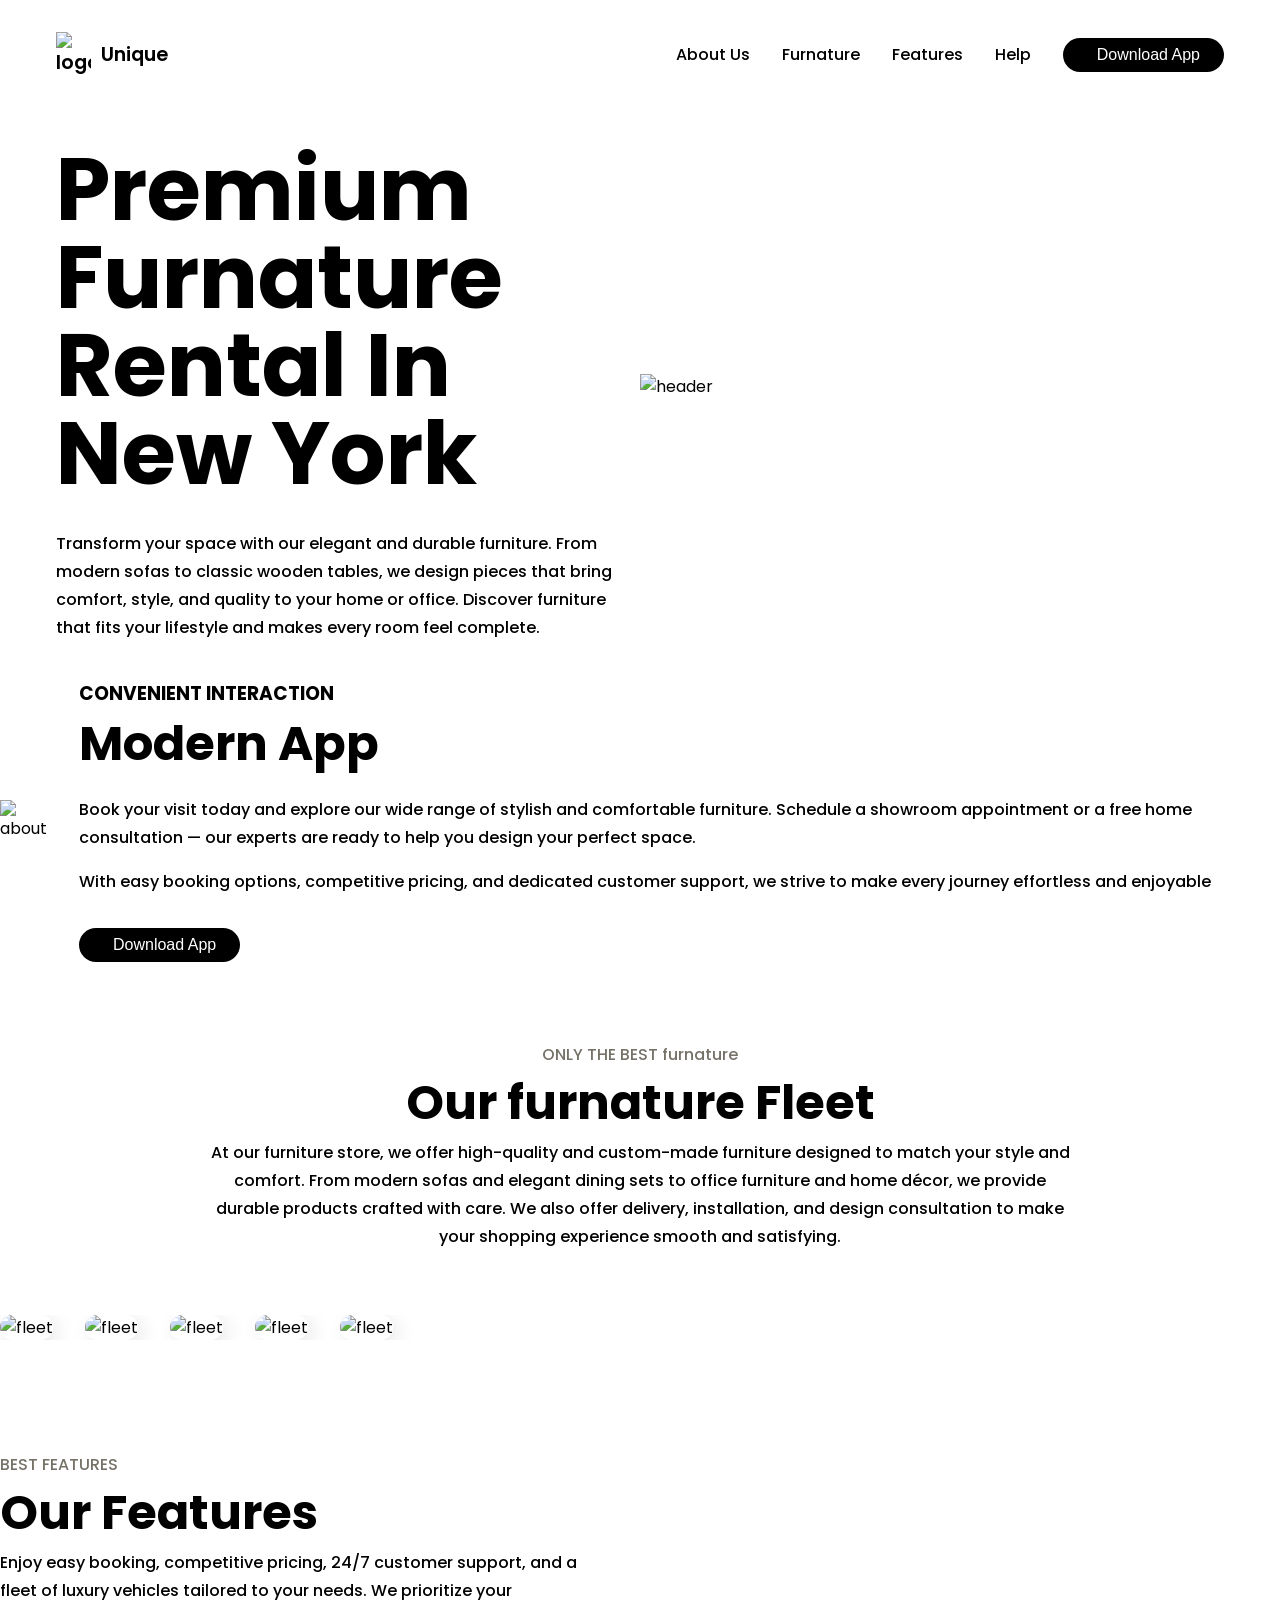
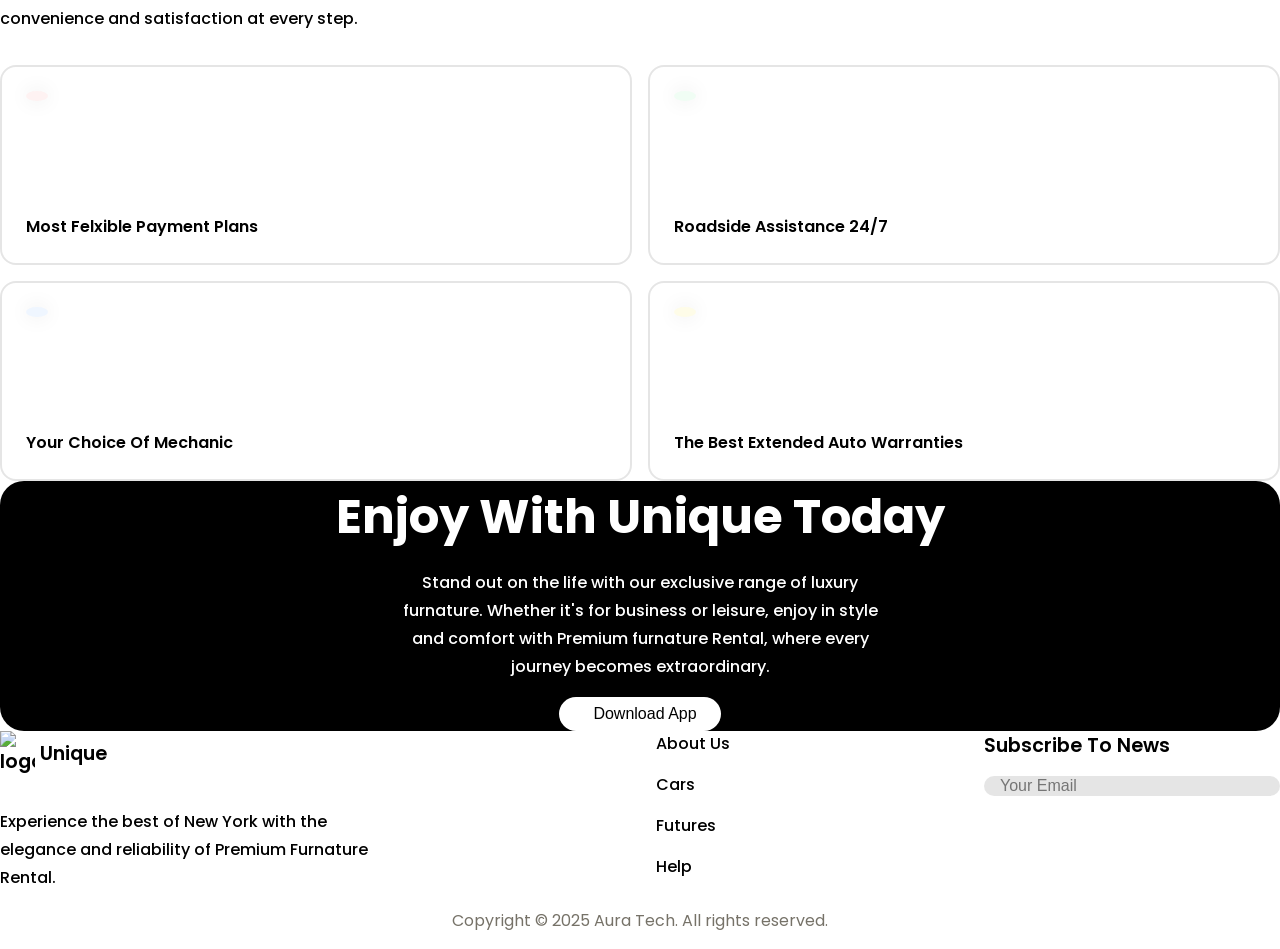
==== index.html @ 3b1fe0c5 "Rename fur.html to index.html" ====
<!DOCTYPE html>
<html lang="en">
<head>
    <meta charset="UTF-8">
    <meta name="viewport" content="width=device-width, initial-scale=1.0">
     <link
      href="https://cdn.jsdelivr.net/npm/remixicon@4.5.0/fonts/remixicon.css"
      rel="stylesheet"
    />
    <link rel="stylesheet" href="fur.css">
    <title>Unique</title>
</head>
<body>
    <nav>
        <div class="nav__header">
            <div class="nav__logo">
                <a href="#" class="nav__logo">
                    <img src="fur.image/logo-light.png" alt="logo" class="logo-light">
                    <img src="fur.image/logo-dark.png" alt="logo" class="logo-dark">
                    Unique
                </a>
            </div>
            <div class="nav_menu_btn" id="menu-btn">
                <i class="ri-menu-3-line"></i>
            </div>
        </div>
        <ul class="nav__links" id="nav-links">
            <li><a href="#about">About Us</a></li>
            <li><a href="#furnature">Furnature</a></li>
            <li><a href="#feature">Features</a></li>
            <li><a href="#help">Help</a></li>
            <li>
                <button class="btn">
                 <span><i class="ri-apple-fill"></i></span>
                 Download App
                </button>
            </li>
        </ul>
    </nav>

    <header>
        <div class="header__image">
            <img src="fur.image/hal-gatewood-Vfml26Iy4mI-unsplash.jpg" alt="header">
        </div>
        <div class="header__content">
            <h1>Premium Furnature Rental In New York</h1>
            <p class="section__description">
                 Transform your space with our elegant and durable furniture. 
                 From modern sofas to classic wooden tables, we design pieces 
                 that bring comfort, style, and quality to your home or office. 
                 Discover furniture that fits your lifestyle and makes every room feel complete.
            </p>
        </div>
    </header>

    <section class="section__container about__container" id="about">
        <div class="about__image">
            <img src="fur.image/kam-idris-hYb7kbu4x7E-unsplash.jpg" alt="about">
        </div>
        <div class="about__content">
            <h3 class="setion__subheader">CONVENIENT INTERACTION</h3>
            <h2 class="section__header">Modern App</h2>
             <p class="section__description">
                Book your visit today and explore our wide range of stylish and comfortable furniture. 
                Schedule a showroom appointment or a free home consultation — our experts are ready to 
                help you design your perfect space.
            </p>
             <p class="section__description">
               With easy booking options, competitive pricing, and dedicated customer
               support, we strive to make every journey effortless and enjoyable
             </p>
             <div class="about__btn">
                <button class="btn">
                    <span><i class="ri-apple-fill"></i></span>
                     Download App
                </button>
             </div>
        </div>
    </section>


    <section class="fleet__container" id="furnature">
        <h3 class="section__subheader">ONLY THE BEST furnature</h3>
        <h2 class="section__header">Our furnature Fleet</h2>
        <p class="section__description">
           At our furniture store, we offer high-quality and custom-made furniture designed to match your style and comfort. 
           From modern sofas and elegant dining sets to office furniture and home décor, we provide durable products crafted with care. 
           We also offer delivery, installation, and design consultation to make your shopping experience smooth and satisfying.
      </p>
      <div class="fleet__wrapper-1">
        <div class="fleet__images">
        <img src="fur.image/daniil-silantev-1P6AnKDw6S8-unsplash (1).jpg" alt="fleet">
        <img src="fur.image/daniil-silantev-1P6AnKDw6S8-unsplash (1).jpg" alt="fleet">
        <img src="fur.image/daniil-silantev-1P6AnKDw6S8-unsplash (1).jpg" alt="fleet">
        <img src="fur.image/daniil-silantev-1P6AnKDw6S8-unsplash (1).jpg" alt="fleet">
        <img src="fur.image/daniil-silantev-1P6AnKDw6S8-unsplash (1).jpg" alt="fleet">
         </div>
     </div>
     <div class="fleet__wrapper-2">
        <div class="fleet__images">
            <img src="fur.image/hutomo-abrianto-Q_fZcn8vlWY-unsplash.jpg" alt="">
            <img src="fur.image/hutomo-abrianto-Q_fZcn8vlWY-unsplash.jpg" alt="">
            <img src="fur.image/hutomo-abrianto-Q_fZcn8vlWY-unsplash.jpg" alt="">
            <img src="fur.image/hutomo-abrianto-Q_fZcn8vlWY-unsplash.jpg" alt="">
            <img src="fur.image/hutomo-abrianto-Q_fZcn8vlWY-unsplash.jpg" alt="">
            <img src="fur.image/hutomo-abrianto-Q_fZcn8vlWY-unsplash.jpg" alt="">
        </div>
     </div>
    </section>


    <section class="section__container feature__container" id="feature">
        <h3 class="section__subheader">BEST FEATURES</h3>
        <h2 class="section__header">Our Features</h2>
        <p class="section__description">
          Enjoy easy booking, competitive pricing, 24/7 customer support, and a
          fleet of luxury vehicles tailored to your needs. We prioritize your
          convenience and satisfaction at every step.
      </p>
      <div class="feature__grid">
        <div class="feature__card">
            <span><i class="ri-bank-card-line"></i></span>
            <h4>Most Felxible Payment Plans</h4>
        </div>
        <div class="feature__card">
            <span><i class="ri-customer-service-2-line"></i></span>
             <h4>Roadside Assistance 24/7</h4>
        </div>
        <div class="feature__card">
          <span><i class="ri-roadster-line"></i></span>
          <h4>Your Choice Of Mechanic</h4>
        </div>
        <div class="feature__card">
            <span><i class="ri-award-line"></i></span>
            <h4>The Best Extended Auto Warranties</h4>
        </div>
      </div>
    </section>

     <section class="section__container banner__container" id="help">
      <h2 class="section__header">Enjoy With Unique Today</h2>
      <p class="section__description">
        Stand out on the life with our exclusive range of luxury furnature.
        Whether it's for business or leisure, enjoy in style and comfort with
        Premium furnature Rental, where every journey becomes extraordinary.
      </p>
      <div class="banner__btn">
        <button class="btn">
          <span><i class="ri-apple-fill"></i></span>
          Download App
        </button>
      </div>
    </section>

      <footer>
      <div class="section__container footer__container">
        <div class="footer__col">
          <a href="#" class="footer__logo">
            <img src="fur.image/logo-dark.png" alt="logo" />
            Unique
          </a>
          <p class="section__description">
            Experience the best of New York with the elegance and reliability of
            Premium Furnature Rental.
          </p>
        </div>
        <div class="footer__col">
          <ul class="footer__links">
            <li><a href="#">About Us</a></li>
            <li><a href="#">Cars</a></li>
            <li><a href="#">Futures</a></li>
            <li><a href="#">Help</a></li>
          </ul>
        </div>
         <div class="footer__col">
          <h4>Subscribe To News</h4>
          <form action="/">
            <input type="text" placeholder="Your Email" />
            <button class="btn"><i class="ri-arrow-right-line"></i></button>
          </form>
        </div>
      </div>
      <div class="footer__bar">
        Copyright © 2025 Aura Tech. All rights reserved.
      </div>
    </footer>
    

    <script src="https://unpkg.com/scrollreveal"></script>
    <script src="fur.js"></script>
</body>
</html>
---- fur.css ----
@import url("https://fonts.googleapis.com/css2?family=Poppins:ital,wght@0,100;0,200;0,300;0,400;0,500;0,600;0,700;0,800;0,900;1,100;1,200;1,300;1,400;1,500;1,600;1,700;1,800;1,900&display=swap");

:root {
    --text-dark: #000000;
    --text-light: #767268;
    --extra-light: #f3f4f6;
    --white: #ffffff;
    --max-width: 1200px;
}

* {
  padding: 0;
  margin: 0;
  box-sizing: border-box;
}

.section__subheader {
    font-size: 1rem;
    font-weight: 500;
    color: var(--text-light);
    text-align: center;
}

.section__header {
    font-size: 3rem;
    font-weight: 700;
    color: var(--text-dark);
    text-align: center;
}

.section__description {
    font-weight: 500;
    color: var(--text-dark);
    line-height: 1.75rem;
    text-align: center;
}

.btn {
    display: flex;
    align-items: center;
    gap: 10px;
    padding: 0.5rem 1.5rem;
    outline: none;
    border: none;
    font-size: 1rem;
    font-weight: 500;
    font-weight: "Poppins", sans-serif;
    color: var(--white);
    background-color: var(--text-dark);
    border-radius: 5rem;
    transition: 0.3s;
    cursor: pointer;
}

.btn:hover {
    background-color: var(--text-light);
}

img {
    display: flex;
    width: 100%;
}

a {
    text-decoration: none;
    transition: 0.3s;
}

ul {
    list-style: none;
}

html,
body {
    scroll-behavior: smooth;
}

body {
    font-family: "Poppins", sans-serif;
}

nav {
    position: fixed;
    isolation: isolate;
    width: 100%;
    z-index: 9;
}

.nav__header {
    padding: 1rem;
    width: 100%;
    display: flex;
    align-items: center;
    justify-content: space-between;
    background-color: var(--text-dark);
}

.nav__logo {
    display: flex;
    align-items: center;
    gap: 10px;
    font-size: 1.2rem;
    font-weight: 600;
    color: var(--white);
}

.nav__logo .logo-light {
    max-width: 35px;
}

.nav__logo .logo-dark {
    display: none;
}

.nav_menu_btn {
    font-size: 1.5rem;
    color: var(--white);
    cursor: pointer;
}

.nav__links {
    position: absolute;
    bottom: 0;
    left: 0;
    width: 100%;
    display: flex;
    align-items: center;
    justify-content: center;
    flex-direction: column;
    gap: 2rem;
    padding: 2rem;
    background-color: var(--text-dark);
    transition: transform 0.5s;
    z-index: -1;
}

.nav__links.open {
    transform: translateY(100%);
}

.nav__links a {
    font-weight: 500;
    color: var(--white);
    white-space: nowrap;
}

.nav__links a:hover {
    color: var(--text-light);
}

header {
    display: grid;
    padding-top: 8rem;
    overflow: hidden;
}

.header__image {
    background-image: url("fur.image/hal-gatewood-Vfml26Iy4mI-unsplash.jpg");
    background-position: center center;
    background-size: cover;
    background-repeat: no-repeat;
    box-shadow: 0 0 50px 50px var(--white) inset;
    transition: transform 0.3s ease;
    
}
    .header__image:hover {
        transform: scale(1.1)

    }


.header__content {
    padding-block: 2rem 5rem;
    padding-inline: 1rem;
}

.header__content h1 {
    margin-bottom: 2rem;
    font-size: 4rem;
    font-weight: 700;
    color: var(--text-dark);
    text-align: center;
    line-height: 4rem;
}

.about__container {
    display: flex;
    gap: 2rem;
    overflow: hidden;
}

.about__image img {
    max-width: 900px;
    margin-inline: hidden;
}

.about__image:hover {
    transform: scale(1.1);
}

.about__content .section__description {
    margin-block: 1rem;
}

.about__btn {
    margin-top: 2rem;
    display: flex;
    justify-content: center;
}

.fleet__container {
    padding-block: 5rem;
}

.fleet__container :is(.section__subheader, .section__header) {
    padding-inline: 1rem;
}

.fleet__container .section__description {
    max-width: 900px;
    margin-inline: auto;
    margin-bottom: 4rem;
    padding-inline: 1rem;
}

.fleet__wrapper-1 {
    margin-bottom: 1rem;
}

.fleet__wrapper-1,
.fleet__wrapper-2 {
    overflow-x: hidden;
}

.fleet__images {
    width: max-content;
    display: flex;
    align-items: center;
    gap: 1rem;
}

.fleet__wrapper-1 .fleet__images {
    animation: scroll-left 45s linear infinite;
}

.fleet__wrapper-2 .fleet__images {
    animation: scroll-right 45s linear infinite;
}

.fleet__images img {
    border-radius: 1rem;
    box-shadow: 5px 5px 20px rgba(0, 0, 0, 0.1);
}

.fleet__wrapper-1 .fleet__images img {
    max-width: 250px;
}

.fleet__wrapper-2 .fleet__images img {
    max-width: 250px;
}

@keyframes scroll-left {
    to {
        transform: translateX(calc(-50% - 0.5rem));
    }
}

@keyframes scroll-right {
    from {
        transform: translateX(calc(-50% - 0.5rem));
    }
}

.feature__grid {
    margin-top: 2rem;
    display: grid;
    gap: 1rem;
}

.feature__card {
    padding: 1rem;
    min-height: 200px;
    display: flex;
    flex-direction: column;
    align-items: flex-start;
    justify-content: space-between;
    gap: 1rem;
    border-radius: 1rem;
    border: 2px solid rgba(0, 0, 0, 0.1);
}

.feature__card span {
    display: inline-block;
    padding: 5px 11px;
    font-size: 1.5rem;
    color: var(--text-light);
    border-radius: 100%;
    box-shadow: 0 0 20px rgba(0, 0, 0, 0.1);
}

.feature__card:nth-child(1) span {
    background-color: #fef2f2;
}

.feature__card:nth-child(2) span {
    background-color: #f0fdf4;
}

.feature__card:nth-child(3) span {
    background-color: #eff6ff;
}

.feature__card:nth-child(4) span {
    background-color: #fefce8;
}

.feature__card h4 {
    font-size: 1rem;
    font-weight: 600;
    color: var(--text-dark);
}

.banner__container {
    background-color: var(--text-dark);
    border-radius: 1.5rem;
}

.banner__container .section__header {
    max-width: 700px;
    margin-inline: auto;
    margin-bottom: 1rem;
    color: var(--white);
}

.banner__container .section__description {
    max-width: 500px;
    margin-inline: auto;
    margin-bottom: 1rem;
    color: var(--white);
}

.banner__btn {
    display: flex;
    justify-content: center;
}

.banner__btn .btn {
    color: var(--text-dark);
    background-color: var(--white);
}

.footer__container {
    display: grid;
    gap: 4rem 2rem;
}

.footer__logo {
    margin-bottom: 2rem;
    display: flex;
    align-items: center;
    gap: 5px;
    font-size: 1.2rem;
    font-weight: 600;
    color: var(--text-dark);
}

.footer__logo img {
    max-width: 35px;
}

.footer__col .section__description {
    text-align: left;
}

.footer__links {
    display: grid;
    gap: 1rem;
}

.footer__links a {
    font-weight: 500;
    color: var(--text-dark);
}

.footer__links a:hover {
    color: var(--text-light);
}

.footer__col h4 {
    margin-bottom: 1rem;
    font-size: 1.2rem;
    font-weight: 600;
    color: var(--text-dark);
}

.footer__col form {
    display: flex;
    align-items: center;
    background-color: rgba(0, 0, 0, 0.1);
    border-radius: 10px;
}

.footer__col input {
    width: 100%;
    padding-inline: 1rem;
    outline: none;
    border: none;
    font-size: 1rem;
    color: var(--text-dark);
    background-color: transparent;
}

.footer__col .btn {
    padding: 10px;
    font-size: 1.5rem;
    color: var(--text-dark);
    background-color: transparent;
}

.footer__bar {
    padding: 1rem;
    font-size: 1rem;
    color: var(--text-light);
    text-align: center;
}

@media (width > 540px) {
    .header__content h1 {
        font-size: 5rem;
        line-height: 5rem;
    }

    .feature__grid {
        grid-template-columns: repeat(2, 1fr);
    }

    .footer__container {
        grid-template-columns: repeat(2, 1fr);
    }
}

@media (width > 768px) {
    nav{
        position: static;
        padding: 2rem 1rem;
        max-width: var(--max-width);
        margin-inline: auto;
        display: flex;
        align-items: center;
        justify-content: space-between;
        gap: 1rem;
    }

    .nav__header {
        flex: 1;
        padding: 0;
        background-color: transparent;
    }

    .nav__logo {
        font-size: 1.2rem;
        color: var(--text-dark);
    }

    .nav__logo .logo-light {
        display: none;
    }

    .nav__logo .logo-dark {
        display: flex;
        max-width: 35px;
    }

    .nav_menu_btn {
        display: none;
    }

    .nav__links {
        position: static;
        width: fit-content;
        padding: 0;
        flex-direction: row;
        background-color: transparent;
        transform: none !important;
    }

    .nav__links a {
        color: var(--text-dark);
    }

    header {
        padding-block: 0.3rem;
        grid-template-columns: 
        minmax(0, 1fr)
        minmax(0, calc(var(--max-width) / 2))
        minmax(0, calc(var(--max-width) / 2))
        minmax(0, 1fr);
    }

    .header__image {
        grid-column: 3/5;
        position: relative;
        isolation: isolate;
        height: 100%;
    }

    .header__image img {
        position: absolute;
        bottom: 0;
        left: 0;
        width: unset;
        height: 100%;
        max-height: 300px;
    }

    .header__content {
        grid-area: 1/2/2/3;
        padding-block: 2rem;
    }

    .header__content :is(h1, .section__description) {
        text-align: left;
    }

    .header__content h1 {
        font-size: 5.5rem;
        line-height: 5.5rem;
    }

    .about__container {
        grid-template-columns: repeat(2, 1fr);
        align-items: center;
    }

    .about__content 
    :is(.section__subheader, .section__header, .section__description) {
        text-align: left;
    }

    .about__btn {
        justify-content: flex-start;
    }

    .fleet__wrapper-1 {
        margin-bottom: 2rem;
    }

    .fleet__images {
        gap: 2rem;
    }

    .fleet__images img {
        border-radius: 1.5rem;
    }

    .feature__container 
        :is(.section__subheader, .section__header, .section__description) {
            text-align: left;
        }

        .feature__container .section__description {
            max-width: 600px;
        }

        .footer__grid {
            grid-template-columns: repeat(4, 1fr);
        }

        .footer__container {
            grid-template-columns: repeat(4, 1fr);
        }

        .footer__col:nth-child(1) {
            grid-column: 1/3;
        }

        .footer__col .section__description {
            max-width: 400px;
        }    
}

@media (width > 1024px) {
    .feature__card {
        padding: 1.5rem;
    }
}
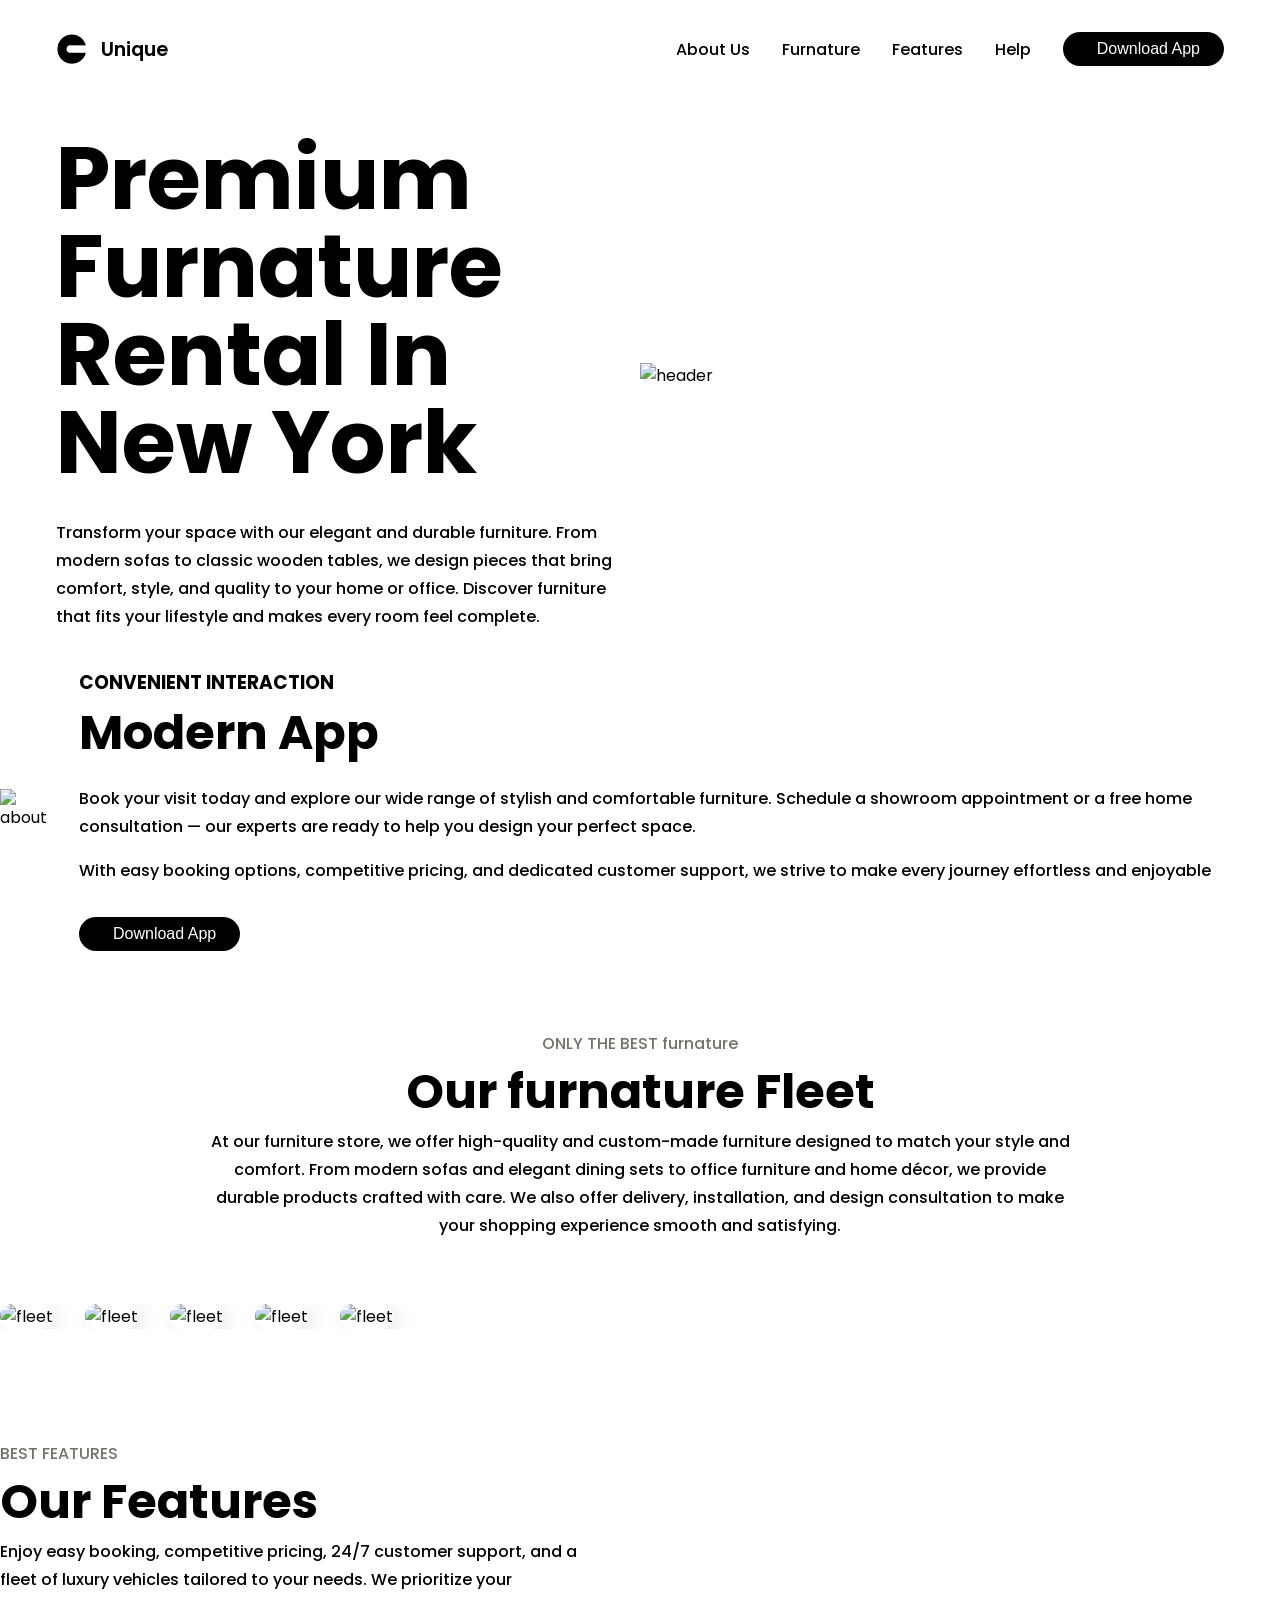
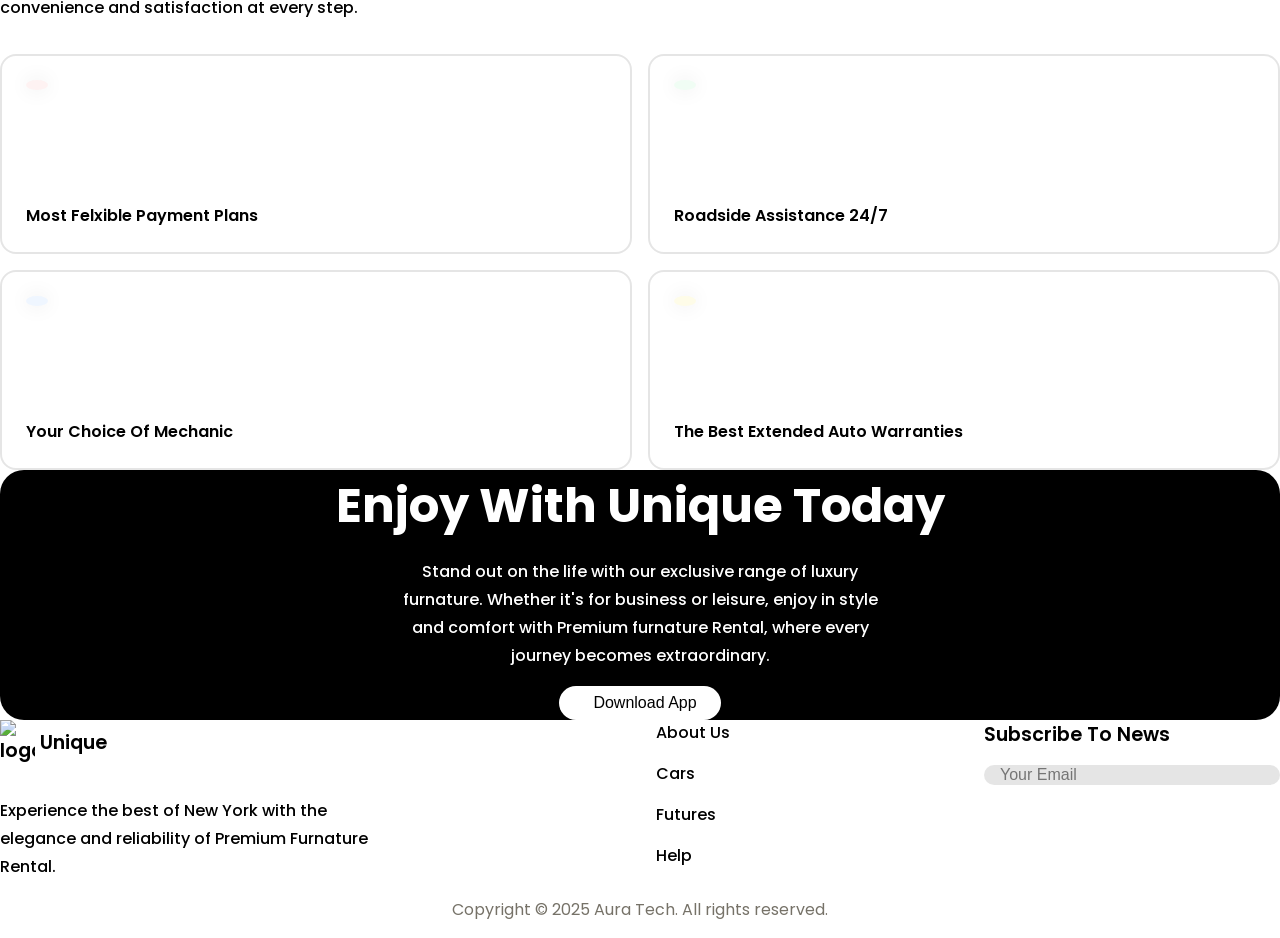
==== commit b6327702: "Fix HTML encoding and update image Replaced encoded HTML entities with actual HTML tags and correcte" ====
--- a/index.html
+++ b/index.html
@@ -15,8 +15,8 @@
         <div class="nav__header">
             <div class="nav__logo">
                 <a href="#" class="nav__logo">
-                    <img src="fur.image/logo-light.png" alt="logo" class="logo-light">
-                    <img src="fur.image/logo-dark.png" alt="logo" class="logo-dark">
+                    <img src="logo-light.png" alt="logo" class="logo-light">
+                    <img src="logo-dark.png" alt="logo" class="logo-dark">
                     Unique
                 </a>
             </div>
